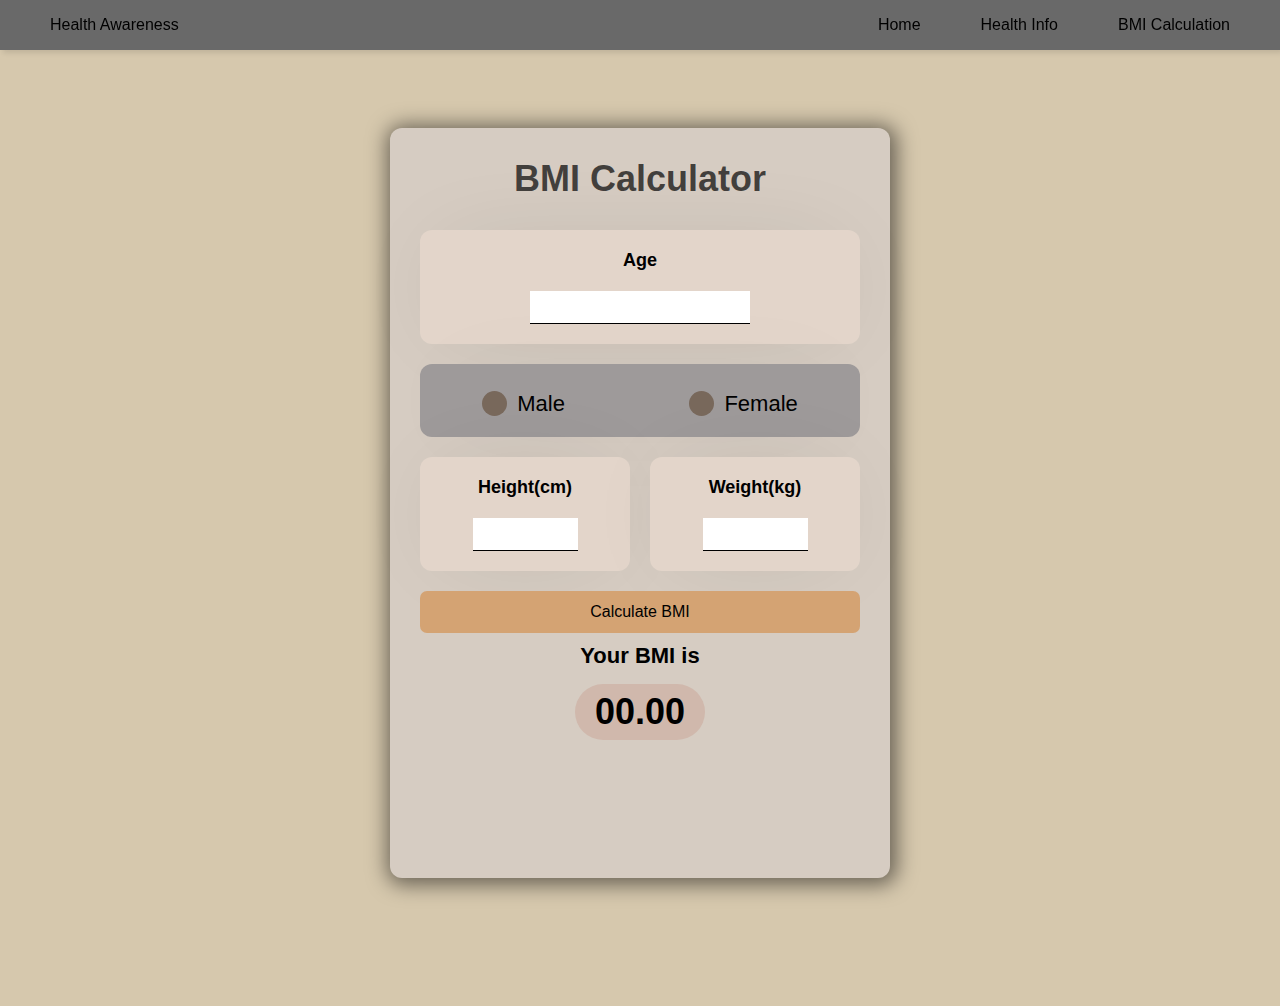
==== calc (page3).html @ 5684cfea "Initial Comment" ====
<!DOCTYPE html>
<html lang="en">
  
<head>
    <meta charset="UTF-8">
    <meta http-equiv="X-UA-Compatible" content="IE=edge">
    <meta name="viewport" content="width=device-width, initial-scale=1.0">
    <!--<link rel="style" href="style_page3">-->
    <link rel="stylesheet" href="style_page3.css">
    <title>Healthy Awareness for Alpha Generations</title>
    
</head>
<body>
  <nav>
    <ul class="sidebar">
      <li onclick=hideSidebar()><a href="#"><svg xmlns="http://www.w3.org/2000/svg" height="26" viewBox="0 96 960 960" width="26"><path d="m249 849-42-42 231-231-231-231 42-42 231 231 231-231 42 42-231 231 231 231-42 42-231-231-231 231Z"/></svg></a></li>
      <li><a href="index.html">home</a></li>
      <li><a href="health info(page2).html">health info</a></li>
      <li><a href="calc (page3).html">BMI calculation</a></li>
    </ul>
    <ul>
      <li><a href="https://www.nih.gov/health-information/your-healthiest-self-wellness-toolkits">Health Awareness</a></li>
      <li class="hideOnMobile"><a href="index.html">Home</a></li>
      <li class="hideOnMobile"><a href="health info(page2).html">Health Info</a></li>
      <li class="hideOnMobile"><a href="calc (page3).html">BMI Calculation</a></li>
      <li class="menu-button" onclick=showSidebar()><a href="#"><svg xmlns="http://www.w3.org/2000/svg" height="26" viewBox="0 96 960 960" width="26"><path d="M120 816v-60h720v60H120Zm0-210v-60h720v60H120Zm0-210v-60h720v60H120Z"/></svg></a></li>
    </ul>
  </nav>

  <script>
    function showSidebar(){
      const sidebar = document.querySelector('.sidebar')
      sidebar.style.display = 'flex'
    }
    function hideSidebar(){
      const sidebar = document.querySelector('.sidebar')
      sidebar.style.display = 'none'
    }
  </script>

    
    <div class="container">
        <div class="box">
          <h1>BMI Calculator</h1>
          <div class="content">


            <div class="input">
                <label for="height">Age</label>
                <input type="text" class="text-input" id="age" autocomplete="off" required/>
            </div>

            <div class="gender">

                <label class="container">
                    <input type="radio" name="radio" id="m"><p class="text">Male</p>
                    <span class="checkmark"></span>
                  </label>


                <label class="container">
                    <input type="radio" name="radio" id="f" ><p class="text">Female</p>
                      <span class="checkmark"></span>
                    </label>

            </div>

            <div class="containerHW">
            <div class="inputH">
              <label for="height">Height(cm)</label>
              <input type="number" id="height" required>
            </div>

            <div class="inputW">
              <label for="weight">Weight(kg)</label>
              <input type="number" id="weight" required>
            </div>
          </div>

            <button class="calculate" id="submit" onclick="calculate();">Calculate BMI</button>
          </div>
          <div class="result">
            <p>Your BMI is</p>
            <div id="result">00.00</div>
            <p class="comment"></p>
          </div>
      </div>





    
<script>
var age = document.getElementById("age");
var height = document.getElementById("height");
var weight = document.getElementById("weight");
var male = document.getElementById("m");
var female = document.getElementById("f");
var form = document.getElementById("form");
let resultArea = document.querySelector(".comment");

modalContent = document.querySelector(".modal-content");
modalText = document.querySelector("#modalText");
var modal = document.getElementById("myModal");
var span = document.getElementsByClassName("close")[0];


function calculate(){
 
  if(age.value=='' || height.value=='' || weight.value=='' || (male.checked==false && female.checked==false)){
    modal.style.display = "block";
    modalText.innerHTML = `All fields are required!`;

  }else{
    countBmi();
  }

}


function countBmi(){
  var p = [age.value, height.value, weight.value];
  if(male.checked){
    p.push("male");
  }else if(female.checked){
    p.push("female");
  }

  var bmi = Number(p[2])/(Number(p[1])/100*Number(p[1])/100);
      
  var result = '';
  if(bmi<18.5){
    result = 'Underweight';
     }else if(18.5<=bmi&&bmi<=24.9){
    result = 'Healthy';
     }else if(25<=bmi&&bmi<=29.9){
    result = 'Overweight';
     }else if(30<=bmi&&bmi<=34.9){
    result = 'Obese';
     }else if(35<=bmi){
    result = 'Extremely obese';
     }



resultArea.style.display = "block";
document.querySelector(".comment").innerHTML = `You are <span id="comment">${result}</span>`;
document.querySelector("#result").innerHTML = bmi.toFixed(2);

}





// When the user clicks on <span> (x), close the modal
span.onclick = function() {
  modal.style.display = "none";
}

// When the user clicks anywhere outside of the modal, close it
window.onclick = function(event) {
  if (event.target == modal) {
    modal.style.display = "none";
  }
}

</script>

</body>
</html>
---- style_page3.css ----
/* Common Styles */
* {
  margin: 0;
  padding: 0;
  box-sizing: border-box;
  font-family: 'Poppins', sans-serif;
}

body {
  padding-top: 10%;
  padding-bottom: 10%;
  display: flex;
  align-items: center;
  justify-content: center;
  min-height: 100vh;
  background: url('background.jpeg') ;
  background-size: cover;
  background-repeat: no-repeat;
  background-position: center;
  font-family: 'Segoe UI', Tahoma, Geneva, Verdana, sans-serif;
}

/* Navigation */
nav {
  background-color: dimgrey;
  box-shadow: 3px 3px 5px rgba(0, 0, 0, 0.1);
  position: fixed;
  top: 0;
  left: 0;
  width: 100%;
  z-index: 1000; /* Ensures the nav stays on top of other content */
}

nav ul {
  width: 100%;
  list-style: none;
  display: flex;
  justify-content: flex-end;
  align-items: center;
  padding: 0 20px; /* Optional: Add padding to space out the content */
}

nav li {
  height: 50px;
}

nav a {
  height: 100%;
  padding: 0 30px;
  text-decoration: none;
  display: flex;
  align-items: center;
  color: black;
}

nav a:hover {
  background-color: #f0f0f0;
}

nav li:first-child {
  margin-right: auto;
}

/* Sidebar */
.sidebar {
  position: fixed;
  top: 0; 
  right: 0;
  height: 100vh;
  width: 250px;
  background-color: rgba(255, 255, 255, 0.15);
  backdrop-filter: blur(12px);
  box-shadow: -10px 0 10px rgba(0, 0, 0, 0.1);
  list-style: none;
  display: none;
  flex-direction: column;
  align-items: flex-start;
  justify-content: flex-start;
}

.sidebar li {
  width: 100%;
}

.sidebar a {
  width: 100%;
}

.menu-button {
  display: none;
}

@media(max-width: 800px) {
  .hideOnMobile {
      display: none;
  }
  .menu-button {
      display: block;
  }
}

@media(max-width: 400px) {
  .sidebar {
      width: 100%;
  }
}

/* BMI Calculator Styles */
.box {
  height: 750px;
  width: 500px;
  background: #d6ccc2;
  border-radius: 12px;
  text-align: center;
  box-shadow: 2px 2px 20px 5px rgba(0,0,0,0.5);
}

h1 {
  color: rgb(0, 0, 0, 0.7);
  font-weight: bold;
  font-size: 36px;
  padding: 30px 0;
}

.content {
  padding: 0 30px;
}

.input, .inputW, .inputH {
  background: #e3d5ca;
  box-shadow: 0px 0px 95px -30px rgba(0, 0, 0, 0.15);
  border-radius: 12px;
  padding: 20px 0;
  margin-bottom: 20px;
}

.inputH {
  margin-right: 20px;
}

.input label, .inputW label, .inputH label {
  display: block;
  font-size: 18px;
  font-weight: 600;
  color: black;
  margin-bottom: 20px;
}

.input input, .inputW input, .inputH input {
  outline: none;
  border: none;
  border-bottom: 1px solid black;
  width: 50%;
  text-align: center;
  font-size: 28px;
  font-family: "Nunito", sans-serif;
}

button.calculate {
  cursor: pointer;
  font-family: "Nunito", sans-serif;
  color: black;
  background: #d4a373;
  font-size: 16px;
  border-radius: 7px;
  padding: 12px 0;
  width: 100%;
  outline: none;
  border: none;
  transition: all 0.5s;
}

button.calculate:hover {
  background: #d5bdaf;
}

.result {
  padding: 10px 20px;
}

.result p {
  font-weight: 600;
  font-size: 22px;
  color: black;
  margin-bottom: 15px;
}

.result #result {
  font-size: 36px;
  font-weight: 900;
  color: black;
  background-color: #d0b8ac;
  display: inline-block;
  padding: 7px 20px;
  border-radius: 55px;
  margin-bottom: 25px;
}

#comment {
  color: #2c526d;
  font-weight: 800;
}

.comment {
  display: none;
  border: dashed 1px;
  border-radius: 7px;
  padding: 5px;
}

.gender {
  display: flex;
  justify-content: space-around;
  align-items: center;
  align-content: center;
  background: rgb(158, 154, 154);
  box-shadow: 0px 0px 95px -30px rgba(0, 0, 0, 0.15);
  border-radius: 12px;
  padding: 20px 0;
  margin-bottom: 20px;
}

/* Style for Radio */
.gender .container {
  display: block;
  position: relative;
  padding-left: 35px;
  margin-top: 7px;
  cursor: pointer;
  font-size: 22px;
  user-select: none;
}

.gender .container input {
  position: absolute;
  opacity: 0;
  cursor: pointer;
}

.checkmark {
  position: absolute;
  top: 0;
  left: 0;
  height: 25px;
  width: 25px;
  background-color: #78685b;
  border-radius: 50%;
}

.gender .container:hover input ~ .checkmark {
  background-color: #e3d5ca;
}

.gender .container input:checked ~ .checkmark {
  background-color: wheat ;
}

.checkmark:after {
  content: "";
  position: absolute;
  display: none;
}

.gender .container input:checked ~ .checkmark:after {
  display: block;
}

.checkmark:after {
  top: 9px;
  left: 9px;
  width: 8px;
  height: 8px;
  border-radius: 50%;
  background: black;
}

/* Container HW */
.containerHW {
  display: flex;
  justify-content: space-around;
  align-items: center;
}

/* Modal */
.modal {
  display: none;
  position: fixed;
  z-index: 1;
  left: 0;
  top: 0;
  width: 100%;
  height: 100%;
  overflow: auto;
  background-color: rgba(0,0,0,0.4);
  padding-top: 300px;
}

.modal-content {
  background-color: #fefefe;
  margin: auto;
  padding: 20px;
  border: 1px solid #888;
  width: 600px;
  border-radius: 10px;
  box-shadow: #393c76 -1px 2px 2px 1px;
}

#modalText {
  padding-top: 8px;
  padding-right: 5px;
  font-size: 18px;
  color: rgb(24, 23, 23);
}

.close {
  color: #aaaaaa;
  float: right;
  font-size: 28px;
  font-weight: bold;
  cursor: pointer;
  transition: all 0.3s;
}

/* Responsive Design */
@media (max-width: 700px) {
  .box {
      width: 380px;
  }

  .input label, .inputH label, .inputW label {
      font-size: 14px;
  }

  .input input, .inputH input, .inputW input {
      font-size: 24px;
  }

  .modal-content {
      width: 380px;
  }
}
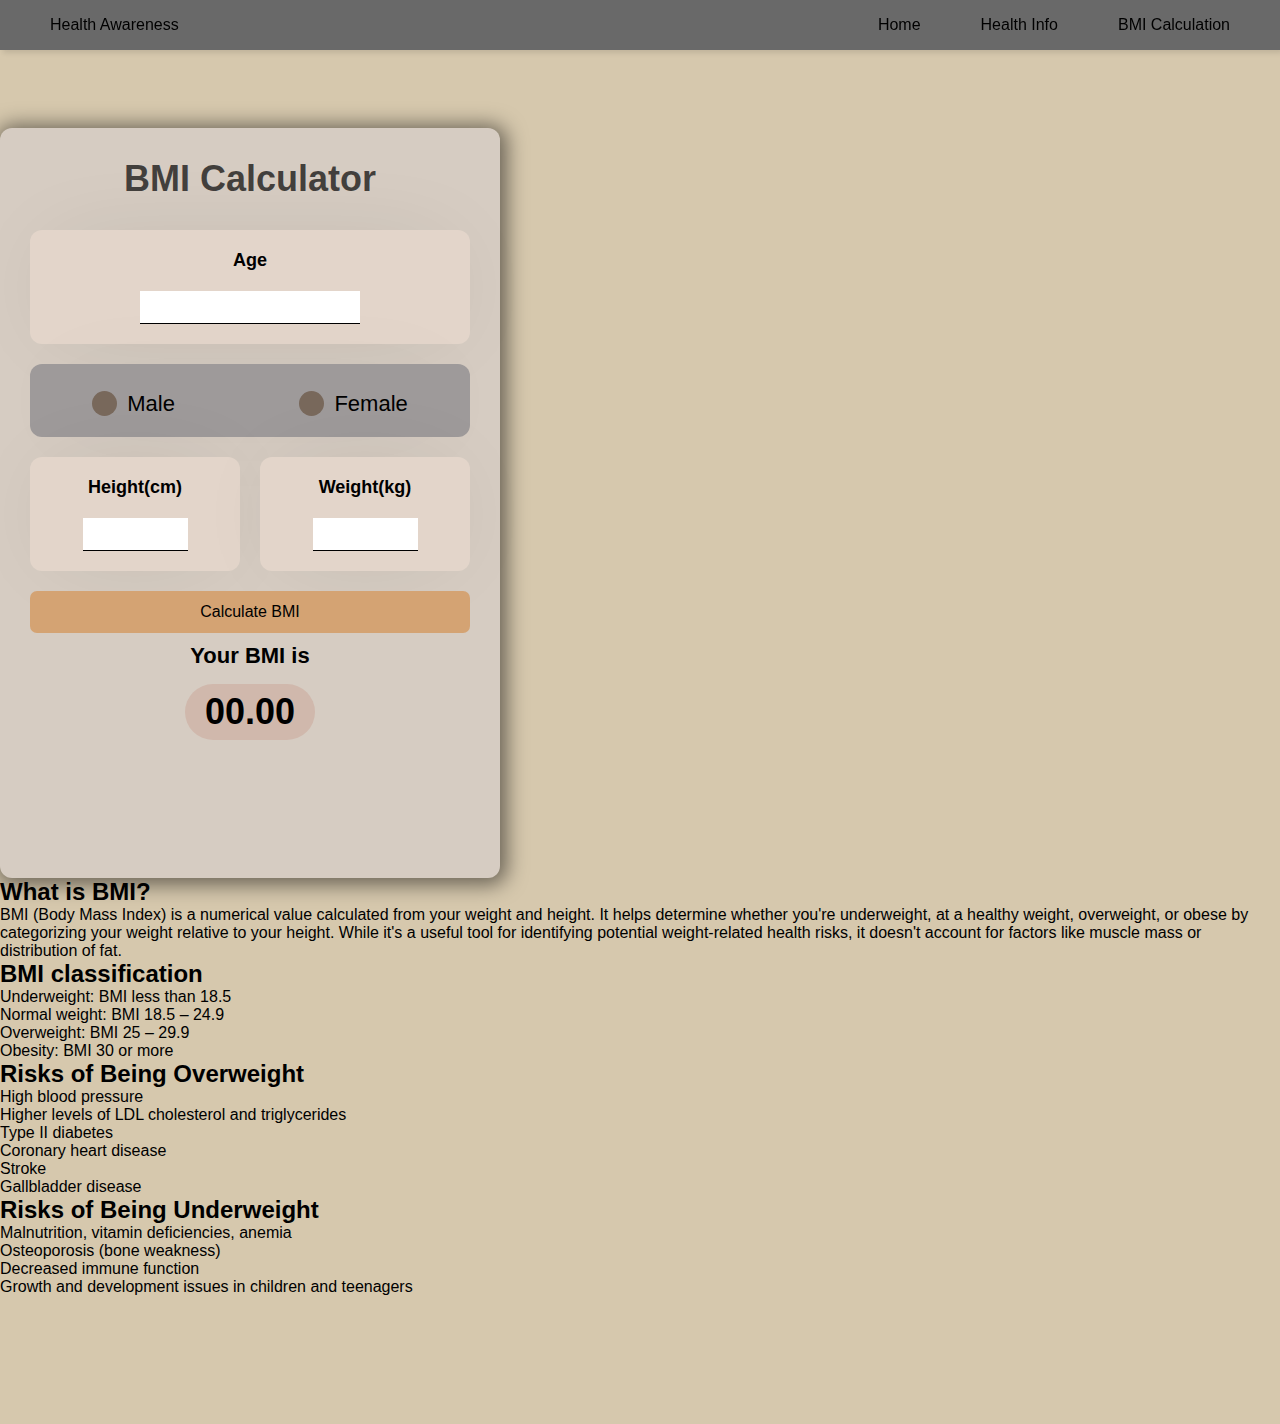
==== commit cac79bdc: "Update calc (page3).html" ====
--- a/calc (page3).html
+++ b/calc (page3).html
@@ -167,6 +167,53 @@
 }
 
 </script>
+<div>
+  <div class="container">
+      <div class="box1">
+      <h2>What is BMI?</h2>
+      <p>BMI (Body Mass Index) is a numerical value calculated from your weight and height. 
+          It helps determine whether you're underweight, at a healthy weight, overweight, or obese
+           by categorizing your weight relative to your height.
+           While it's a useful tool for identifying potential weight-related health
+           risks, it doesn't account for factors like muscle mass or distribution of fat.
+          </p>
+  </div>
+  
+  </div>
+
+  <div class="info-container">
+      <div class="box2">
+          <h2>BMI classification</h2>
+          <ul class="colorful-bullets">
+              <li>Underweight: BMI less than 18.5</li>
+              <li>Normal weight: BMI 18.5 – 24.9</li>
+              <li>Overweight: BMI 25 – 29.9</li>
+              <li>Obesity: BMI 30 or more</li>
+          </ul>
+      </div>
+  
+      <div class="box3">
+          <h2>Risks of Being Overweight</h2>
+          <ul>
+              <li>High blood pressure</li>
+              <li>Higher levels of LDL cholesterol and triglycerides</li>
+              <li>Type II diabetes</li>
+              <li>Coronary heart disease</li>
+              <li>Stroke</li>
+              <li>Gallbladder disease</li>
+          </ul>
+      </div>
+  
+      <div class="box4">
+          <h2>Risks of Being Underweight</h2>
+          <ul>
+              <li>Malnutrition, vitamin deficiencies, anemia</li>
+              <li>Osteoporosis (bone weakness)</li>
+              <li>Decreased immune function</li>
+              <li>Growth and development issues in children and teenagers</li>
+          </ul>
+      </div>
+  </div>
 
 </body>
-</html>+</html>
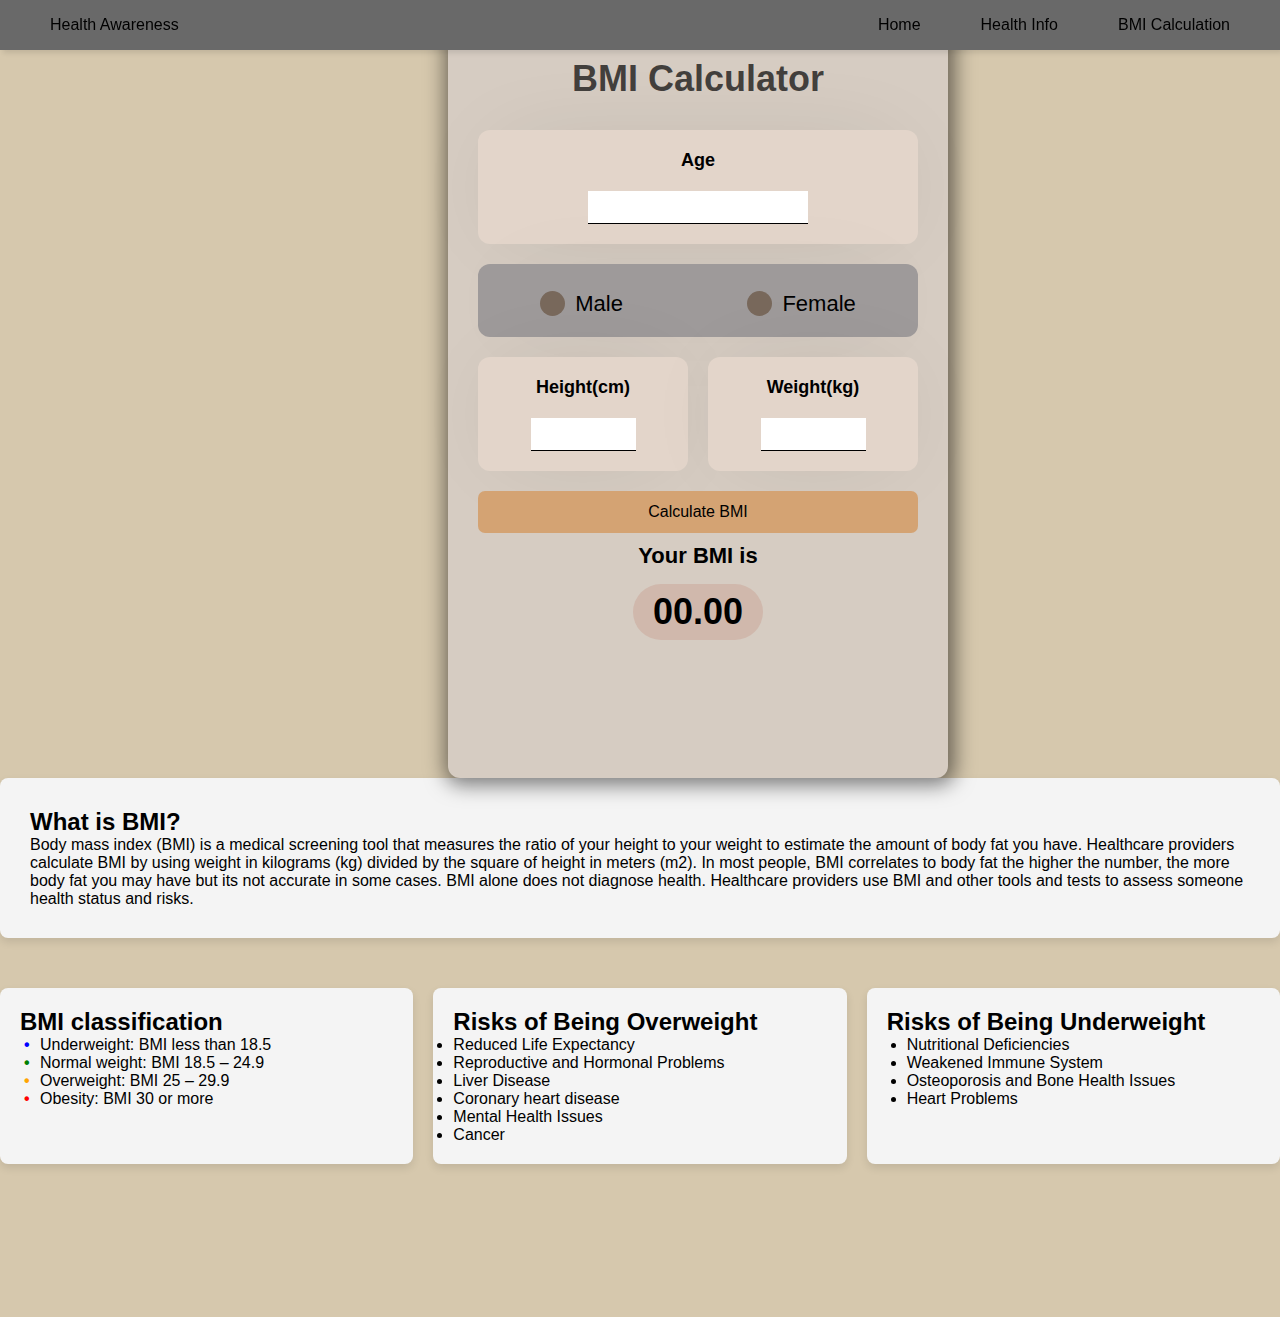
==== commit a86a33f3: "Update calc (page3).html" ====
--- a/calc (page3).html
+++ b/calc (page3).html
@@ -171,11 +171,10 @@
   <div class="container">
       <div class="box1">
       <h2>What is BMI?</h2>
-      <p>BMI (Body Mass Index) is a numerical value calculated from your weight and height. 
-          It helps determine whether you're underweight, at a healthy weight, overweight, or obese
-           by categorizing your weight relative to your height.
-           While it's a useful tool for identifying potential weight-related health
-           risks, it doesn't account for factors like muscle mass or distribution of fat.
+      <p>Body mass index (BMI) is a medical screening tool that measures the ratio of your height to your weight to 
+        estimate the amount of body fat you have. Healthcare providers calculate BMI by using weight in kilograms (kg) 
+        divided by the square of height in meters (m2). In most people, BMI correlates to body fat the higher the number, the more body fat you may have but its not 
+        accurate in some cases. BMI alone does not diagnose health. Healthcare providers use BMI and other tools and tests to assess someone health status and risks.
           </p>
   </div>
   
@@ -195,22 +194,22 @@
       <div class="box3">
           <h2>Risks of Being Overweight</h2>
           <ul>
-              <li>High blood pressure</li>
-              <li>Higher levels of LDL cholesterol and triglycerides</li>
-              <li>Type II diabetes</li>
+              <li>Reduced Life Expectancy</li>
+              <li>Reproductive and Hormonal Problems</li>
+              <li>Liver Disease</li>
               <li>Coronary heart disease</li>
-              <li>Stroke</li>
-              <li>Gallbladder disease</li>
+              <li>Mental Health Issues</li>
+              <li>Cancer</li>
           </ul>
       </div>
   
       <div class="box4">
           <h2>Risks of Being Underweight</h2>
           <ul>
-              <li>Malnutrition, vitamin deficiencies, anemia</li>
-              <li>Osteoporosis (bone weakness)</li>
-              <li>Decreased immune function</li>
-              <li>Growth and development issues in children and teenagers</li>
+              <li>Nutritional Deficiencies</li>
+              <li>Weakened Immune System</li>
+              <li>Osteoporosis and Bone Health Issues</li>
+              <li>Heart Problems</li>
           </ul>
       </div>
   </div>
--- a/style_page3.css
+++ b/style_page3.css
@@ -13,7 +13,7 @@
   align-items: center;
   justify-content: center;
   min-height: 100vh;
-  background: url('background.jpeg') ;
+  background: url('background.jpeg');
   background-size: cover;
   background-repeat: no-repeat;
   background-position: center;
@@ -28,7 +28,7 @@
   top: 0;
   left: 0;
   width: 100%;
-  z-index: 1000; /* Ensures the nav stays on top of other content */
+  z-index: 1000;
 }
 
 nav ul {
@@ -37,7 +37,7 @@
   display: flex;
   justify-content: flex-end;
   align-items: center;
-  padding: 0 20px; /* Optional: Add padding to space out the content */
+  padding: 0 20px;
 }
 
 nav li {
@@ -64,7 +64,7 @@
 /* Sidebar */
 .sidebar {
   position: fixed;
-  top: 0; 
+  top: 0;
   right: 0;
   height: 100vh;
   width: 250px;
@@ -92,17 +92,25 @@
 
 @media(max-width: 800px) {
   .hideOnMobile {
-      display: none;
+    display: none;
   }
   .menu-button {
-      display: block;
+    display: block;
   }
 }
 
 @media(max-width: 400px) {
   .sidebar {
-      width: 100%;
-  }
+    width: 100%;
+  }
+}
+
+/* Centering Container */
+.center-container {
+  display: flex;
+  justify-content: center;
+  align-items: center;
+  height: 100vh; /* Full viewport height */
 }
 
 /* BMI Calculator Styles */
@@ -112,6 +120,10 @@
   background: #d6ccc2;
   border-radius: 12px;
   text-align: center;
+  position: relative;
+  left: 35%;
+  top: 35%;
+  margin-top: -100px;
   box-shadow: 2px 2px 20px 5px rgba(0,0,0,0.5);
 }
 
@@ -324,18 +336,88 @@
 /* Responsive Design */
 @media (max-width: 700px) {
   .box {
-      width: 380px;
+    width: 380px;
   }
 
   .input label, .inputH label, .inputW label {
-      font-size: 14px;
+    font-size: 14px;
   }
 
   .input input, .inputH input, .inputW input {
-      font-size: 24px;
+    font-size: 24px;
   }
 
   .modal-content {
-      width: 380px;
-  }
-}
+    width: 380px;
+  }
+}
+
+.box1 {
+  margin-bottom: 50px;
+  padding: 30px;
+  background-color: #f4f4f4;
+  border-radius: 8px;
+  box-shadow: 0px 4px 8px rgba(0, 0, 0, 0.1);
+}
+
+.box2 {
+  margin-bottom: 25px;
+  width: 25%;
+  padding: 20px;
+  background-color: #f4f4f4;
+  border-radius: 8px;
+  box-shadow: 0px 4px 8px rgba(0, 0, 0, 0.1);
+}
+
+ul.colorful-bullets {
+  list-style-type: none;
+  padding-left: 20px;
+}
+
+ul.colorful-bullets li::before {
+  content: "\2022";
+  font-weight: bold;
+  display: inline-block;
+  width: 1em;
+  margin-left: -1em;
+}
+
+ul.colorful-bullets li:nth-child(1)::before {
+  color: blue;
+}
+
+ul.colorful-bullets li:nth-child(2)::before {
+  color: green;
+}
+
+ul.colorful-bullets li:nth-child(3)::before {
+  color: orange;
+}
+
+ul.colorful-bullets li:nth-child(4)::before {
+  color: red;
+}
+
+.info-container {
+  display: flex;
+  justify-content: space-between;
+  gap: 20px;
+  margin-top: 30px;
+}
+
+.box2, .box3, .box4 {
+  flex: 1;
+  margin-bottom: 25px;
+  padding: 20px;
+  background-color: #f4f4f4;
+  border-radius: 8px;
+  box-shadow: 0px 4px 8px rgba(0, 0, 0, 0.1);
+}
+
+.box3, .box4 ul {
+  padding-left: 20px;
+}
+
+ul {
+  list-style-type: disc;
+}
